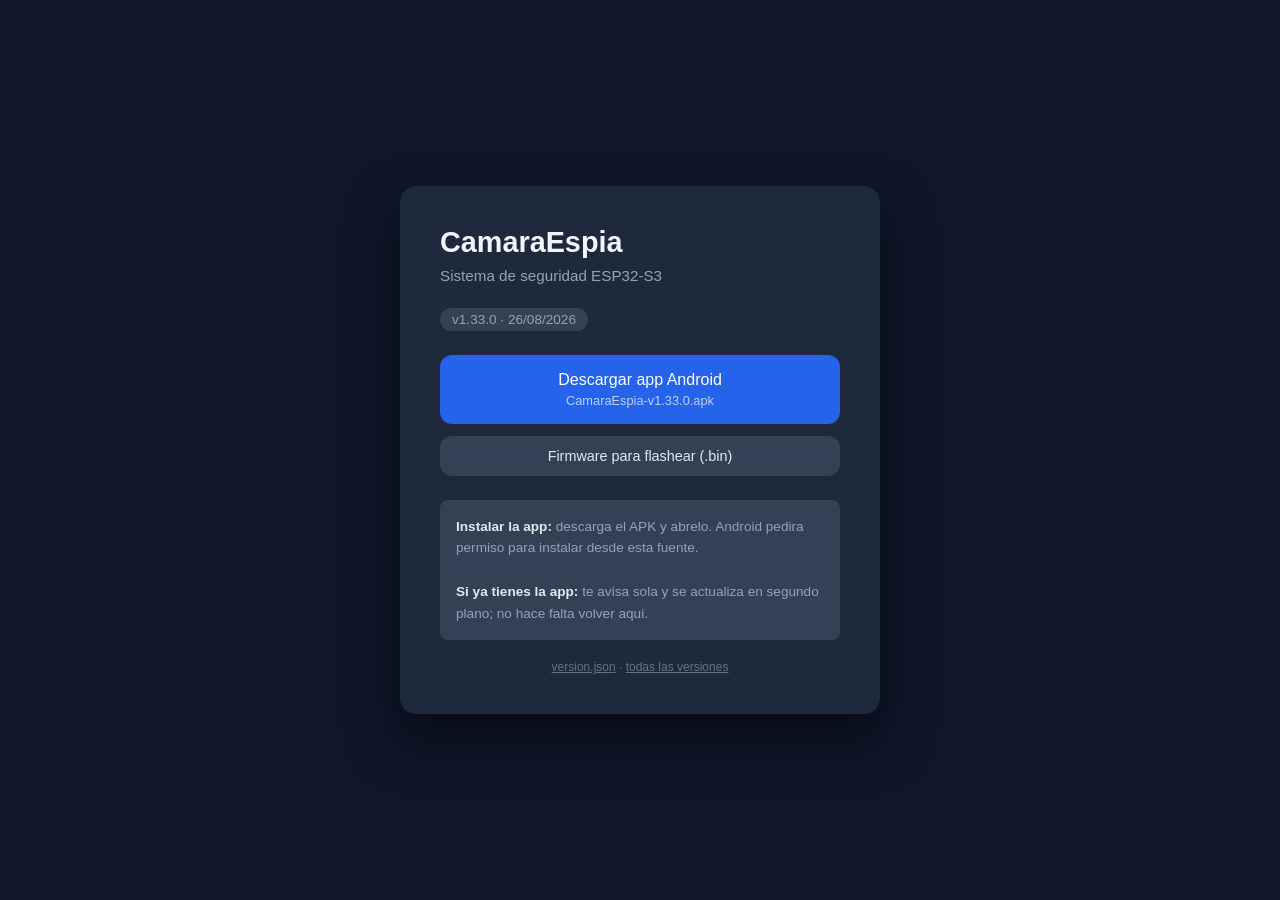
==== index.html @ 6697ad17 "Release v1.33.0" ====
<!DOCTYPE html>
<html lang="es">
<head>
<meta charset="UTF-8">
<meta name="viewport" content="width=device-width, initial-scale=1.0">
<title>CamaraEspia - Descargar</title>
<style>
*{margin:0;padding:0;box-sizing:border-box}
body{font-family:-apple-system,BlinkMacSystemFont,'Segoe UI',Roboto,sans-serif;background:#0f172a;color:#e2e8f0;min-height:100vh;display:flex;align-items:center;justify-content:center;padding:24px}
.card{background:#1e293b;border-radius:16px;padding:40px;max-width:480px;width:100%;box-shadow:0 25px 50px rgba(0,0,0,.5)}
h1{font-size:1.8rem;margin-bottom:8px;color:#f1f5f9}
.sub{color:#94a3b8;margin-bottom:24px;font-size:.95rem}
.version{display:inline-block;background:#334155;padding:4px 12px;border-radius:20px;font-size:.85rem;color:#94a3b8;margin-bottom:24px}
.download{display:block;background:#2563eb;color:#fff;text-decoration:none;padding:16px 24px;border-radius:12px;text-align:center;transition:background .2s}
.download:hover{background:#1d4ed8}
.download span{font-size:.8rem;color:rgba(255,255,255,.7);display:block;margin-top:4px}
.fw{display:block;margin-top:12px;background:#334155;color:#e2e8f0;text-decoration:none;padding:12px 24px;border-radius:12px;text-align:center;font-size:.9rem;transition:background .2s}
.fw:hover{background:#475569}
.note{margin-top:24px;padding:16px;background:#334155;border-radius:8px;font-size:.85rem;color:#94a3b8;line-height:1.6}
.note strong{color:#e2e8f0}
.foot{margin-top:20px;font-size:.75rem;color:#64748b;text-align:center}
.foot a{color:#64748b}
</style>
</head>
<body>
<div class="card">
<h1>CamaraEspia</h1>
<p class="sub">Sistema de seguridad ESP32-S3</p>
<div class="version">v1.33.0 &middot; 26/08/2026</div>
<a class="download" href="https://github.com/oscgtz2107-ui/CamaraEspia-OTA/releases/download/v1.33.0/CamaraEspia-v1.33.0.apk">
Descargar app Android
<span>CamaraEspia-v1.33.0.apk</span>
</a>
<a class="fw" href="https://github.com/oscgtz2107-ui/CamaraEspia-OTA/releases/download/v1.33.0/firmware_flash.bin">Firmware para flashear (.bin)</a>
<div class="note">
<strong>Instalar la app:</strong> descarga el APK y abrelo. Android pedira
permiso para instalar desde esta fuente.<br><br>
<strong>Si ya tienes la app:</strong> te avisa sola y se actualiza en
segundo plano; no hace falta volver aqui.
</div>
<p class="foot"><a href="version.json">version.json</a> &middot; <a href="https://github.com/oscgtz2107-ui/CamaraEspia-OTA/releases">todas las versiones</a></p>
</div>
</body>
</html>
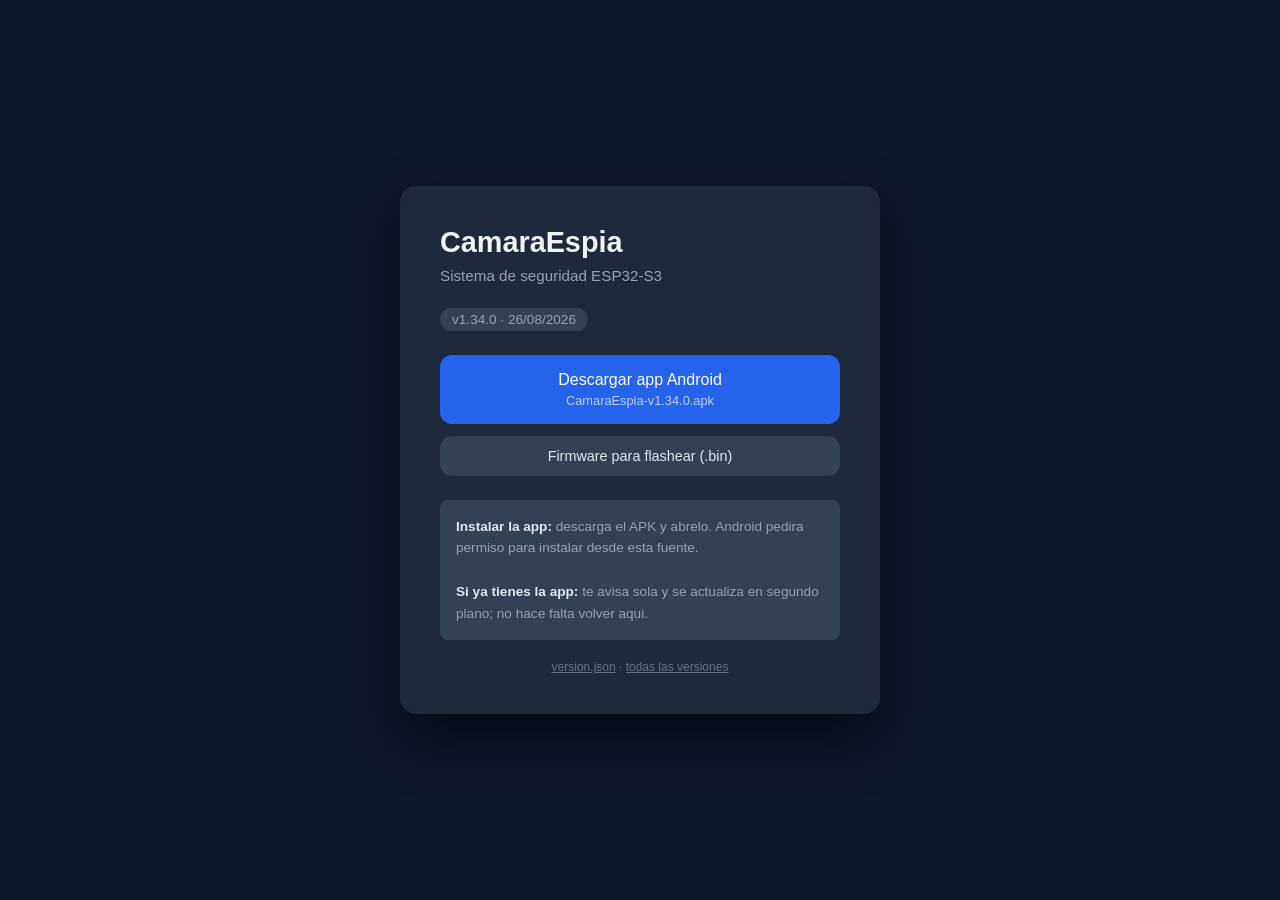
==== commit f0722939: "Release v1.34.0" ====
--- a/index.html
+++ b/index.html
@@ -26,12 +26,12 @@
 <div class="card">
 <h1>CamaraEspia</h1>
 <p class="sub">Sistema de seguridad ESP32-S3</p>
-<div class="version">v1.33.0 &middot; 26/08/2026</div>
-<a class="download" href="https://github.com/oscgtz2107-ui/CamaraEspia-OTA/releases/download/v1.33.0/CamaraEspia-v1.33.0.apk">
+<div class="version">v1.34.0 &middot; 26/08/2026</div>
+<a class="download" href="https://github.com/oscgtz2107-ui/CamaraEspia-OTA/releases/download/v1.34.0/CamaraEspia-v1.34.0.apk">
 Descargar app Android
-<span>CamaraEspia-v1.33.0.apk</span>
+<span>CamaraEspia-v1.34.0.apk</span>
 </a>
-<a class="fw" href="https://github.com/oscgtz2107-ui/CamaraEspia-OTA/releases/download/v1.33.0/firmware_flash.bin">Firmware para flashear (.bin)</a>
+<a class="fw" href="https://github.com/oscgtz2107-ui/CamaraEspia-OTA/releases/download/v1.34.0/firmware_flash.bin">Firmware para flashear (.bin)</a>
 <div class="note">
 <strong>Instalar la app:</strong> descarga el APK y abrelo. Android pedira
 permiso para instalar desde esta fuente.<br><br>
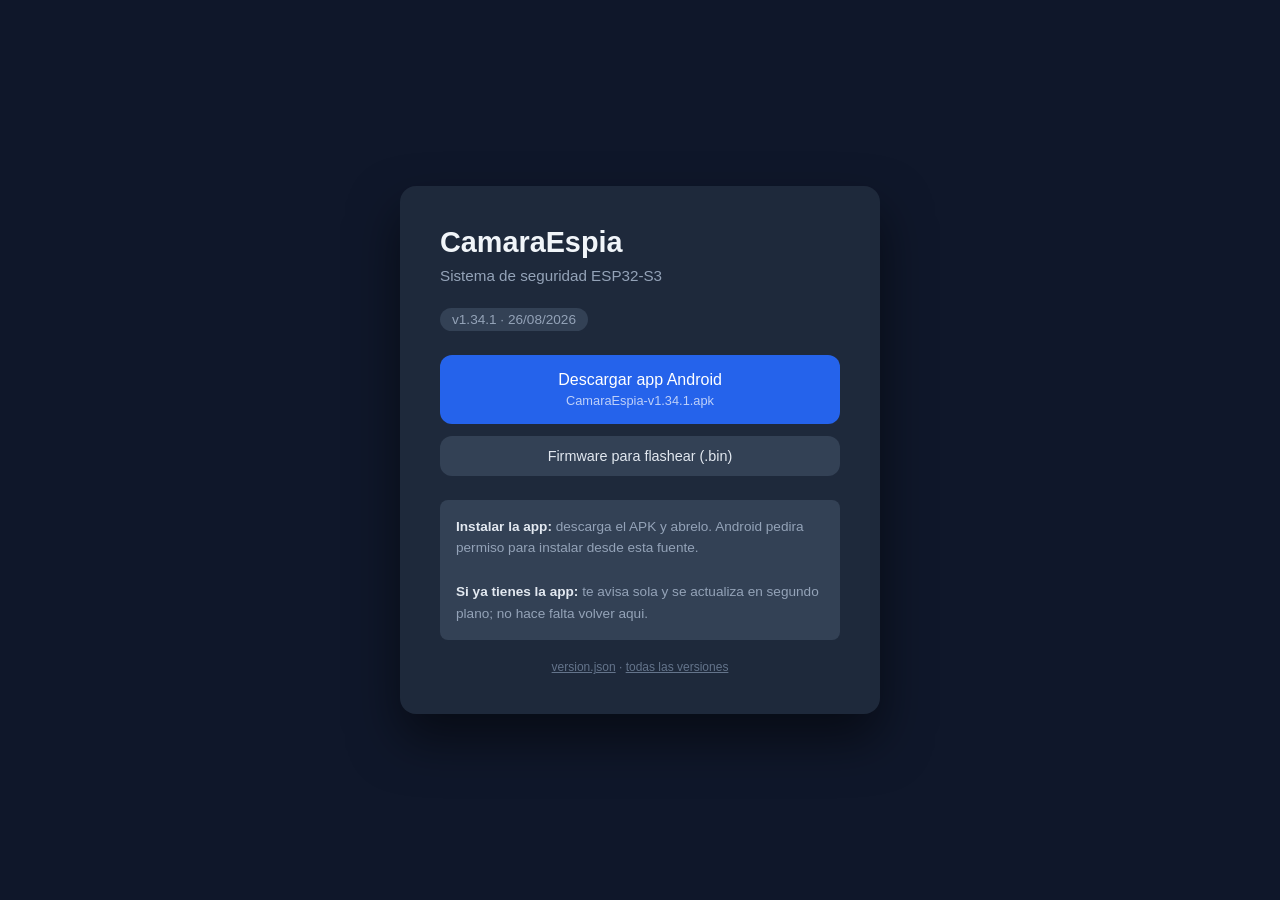
==== commit e98ae53d: "Release v1.34.1" ====
--- a/index.html
+++ b/index.html
@@ -26,12 +26,12 @@
 <div class="card">
 <h1>CamaraEspia</h1>
 <p class="sub">Sistema de seguridad ESP32-S3</p>
-<div class="version">v1.34.0 &middot; 26/08/2026</div>
-<a class="download" href="https://github.com/oscgtz2107-ui/CamaraEspia-OTA/releases/download/v1.34.0/CamaraEspia-v1.34.0.apk">
+<div class="version">v1.34.1 &middot; 26/08/2026</div>
+<a class="download" href="https://github.com/oscgtz2107-ui/CamaraEspia-OTA/releases/download/v1.34.1/CamaraEspia-v1.34.1.apk">
 Descargar app Android
-<span>CamaraEspia-v1.34.0.apk</span>
+<span>CamaraEspia-v1.34.1.apk</span>
 </a>
-<a class="fw" href="https://github.com/oscgtz2107-ui/CamaraEspia-OTA/releases/download/v1.34.0/firmware_flash.bin">Firmware para flashear (.bin)</a>
+<a class="fw" href="https://github.com/oscgtz2107-ui/CamaraEspia-OTA/releases/download/v1.34.1/firmware_flash.bin">Firmware para flashear (.bin)</a>
 <div class="note">
 <strong>Instalar la app:</strong> descarga el APK y abrelo. Android pedira
 permiso para instalar desde esta fuente.<br><br>
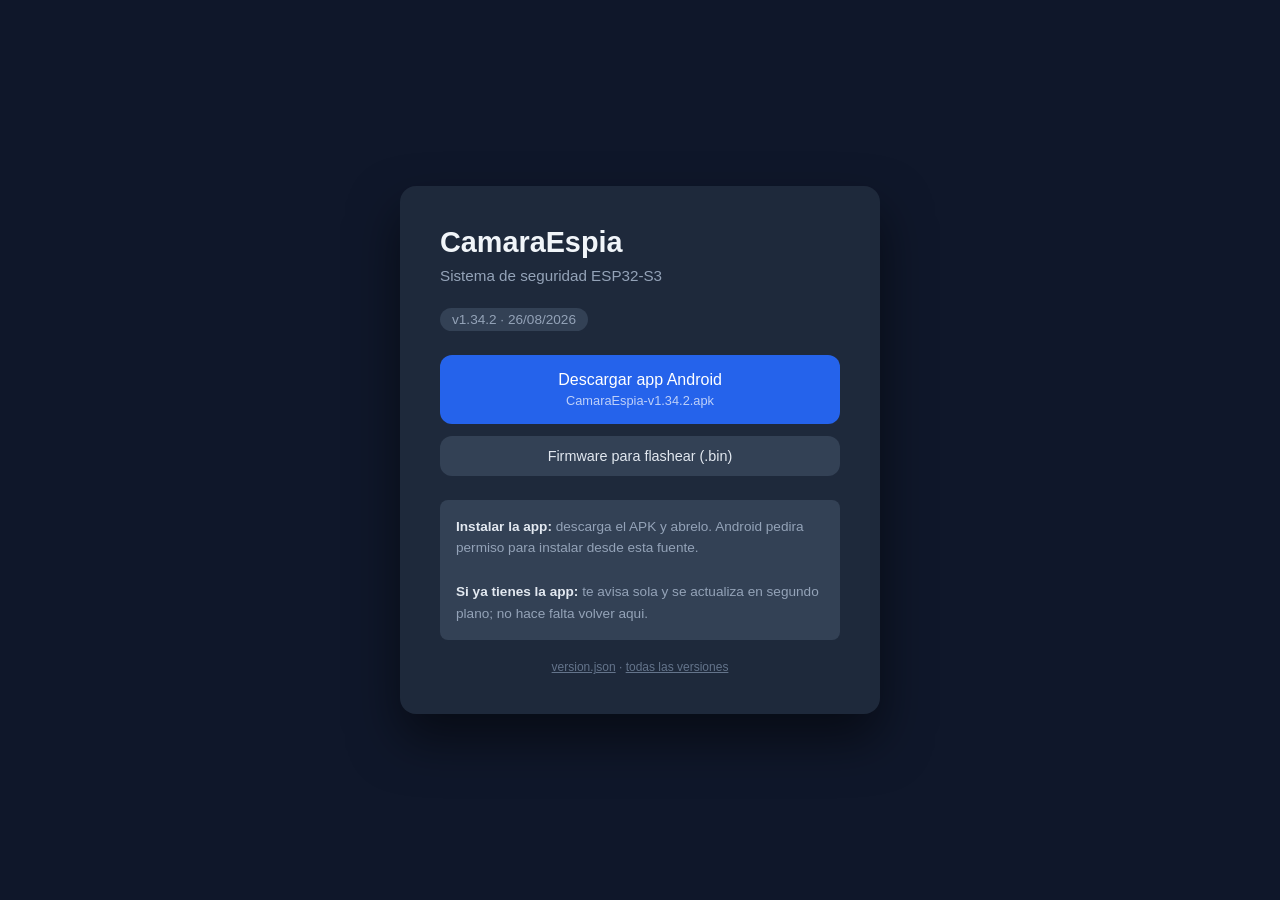
==== commit 6210720f: "Release v1.34.2" ====
--- a/index.html
+++ b/index.html
@@ -26,12 +26,12 @@
 <div class="card">
 <h1>CamaraEspia</h1>
 <p class="sub">Sistema de seguridad ESP32-S3</p>
-<div class="version">v1.34.1 &middot; 26/08/2026</div>
-<a class="download" href="https://github.com/oscgtz2107-ui/CamaraEspia-OTA/releases/download/v1.34.1/CamaraEspia-v1.34.1.apk">
+<div class="version">v1.34.2 &middot; 26/08/2026</div>
+<a class="download" href="https://github.com/oscgtz2107-ui/CamaraEspia-OTA/releases/download/v1.34.2/CamaraEspia-v1.34.2.apk">
 Descargar app Android
-<span>CamaraEspia-v1.34.1.apk</span>
+<span>CamaraEspia-v1.34.2.apk</span>
 </a>
-<a class="fw" href="https://github.com/oscgtz2107-ui/CamaraEspia-OTA/releases/download/v1.34.1/firmware_flash.bin">Firmware para flashear (.bin)</a>
+<a class="fw" href="https://github.com/oscgtz2107-ui/CamaraEspia-OTA/releases/download/v1.34.2/firmware_flash.bin">Firmware para flashear (.bin)</a>
 <div class="note">
 <strong>Instalar la app:</strong> descarga el APK y abrelo. Android pedira
 permiso para instalar desde esta fuente.<br><br>
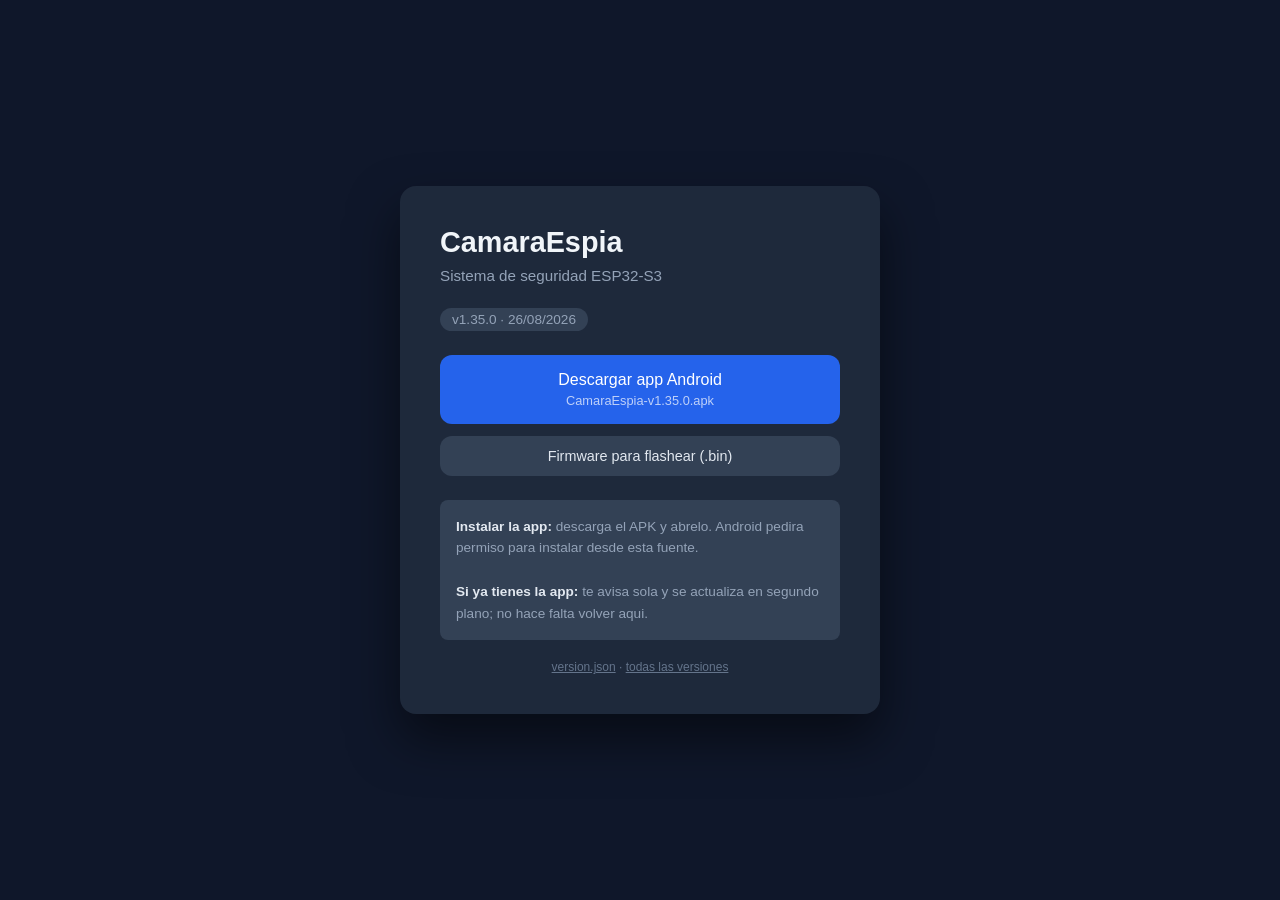
==== commit 39774ae5: "Release v1.35.0" ====
--- a/index.html
+++ b/index.html
@@ -26,12 +26,12 @@
 <div class="card">
 <h1>CamaraEspia</h1>
 <p class="sub">Sistema de seguridad ESP32-S3</p>
-<div class="version">v1.34.2 &middot; 26/08/2026</div>
-<a class="download" href="https://github.com/oscgtz2107-ui/CamaraEspia-OTA/releases/download/v1.34.2/CamaraEspia-v1.34.2.apk">
+<div class="version">v1.35.0 &middot; 26/08/2026</div>
+<a class="download" href="https://github.com/oscgtz2107-ui/CamaraEspia-OTA/releases/download/v1.35.0/CamaraEspia-v1.35.0.apk">
 Descargar app Android
-<span>CamaraEspia-v1.34.2.apk</span>
+<span>CamaraEspia-v1.35.0.apk</span>
 </a>
-<a class="fw" href="https://github.com/oscgtz2107-ui/CamaraEspia-OTA/releases/download/v1.34.2/firmware_flash.bin">Firmware para flashear (.bin)</a>
+<a class="fw" href="https://github.com/oscgtz2107-ui/CamaraEspia-OTA/releases/download/v1.35.0/firmware_flash.bin">Firmware para flashear (.bin)</a>
 <div class="note">
 <strong>Instalar la app:</strong> descarga el APK y abrelo. Android pedira
 permiso para instalar desde esta fuente.<br><br>
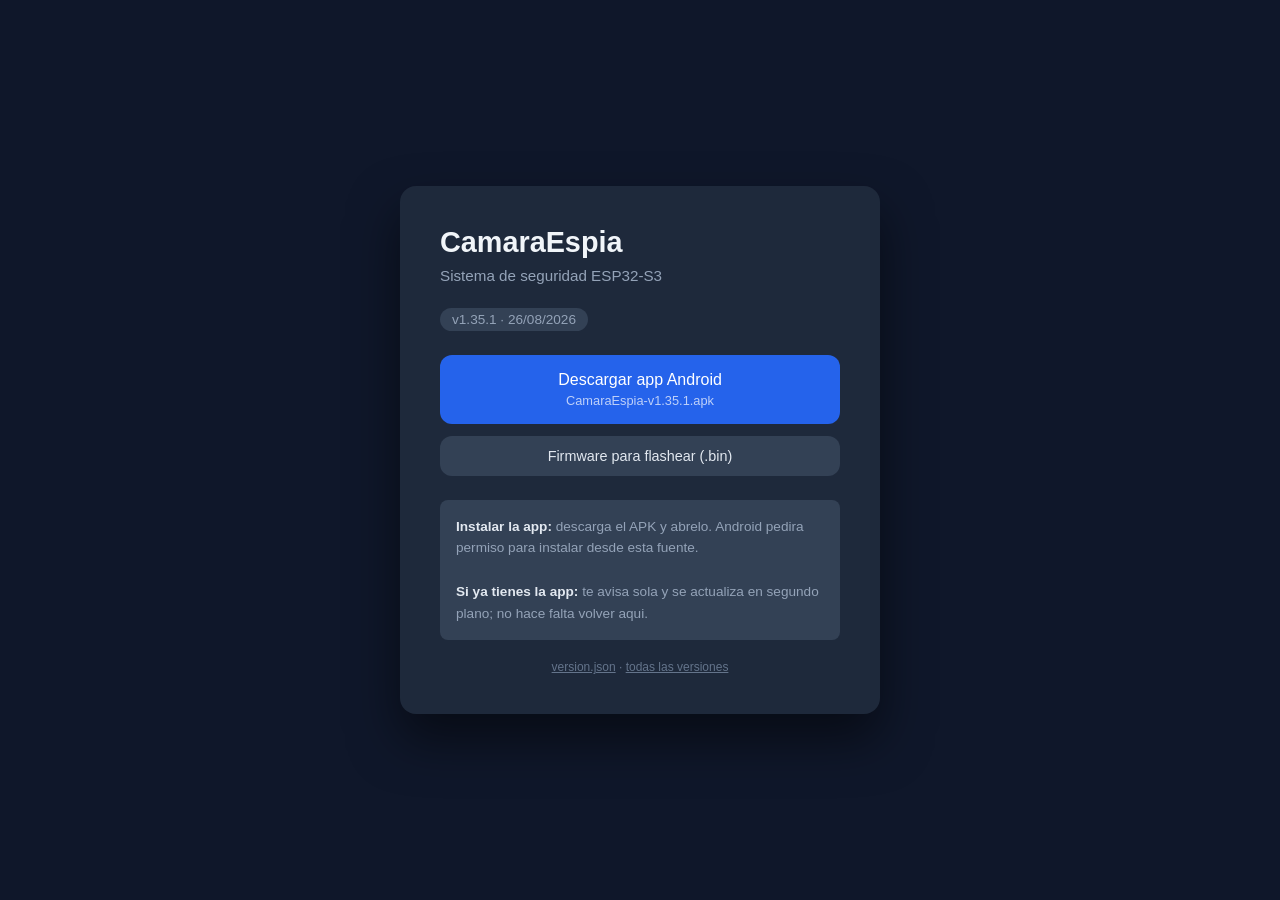
==== commit f51f060b: "Release v1.35.1" ====
--- a/index.html
+++ b/index.html
@@ -26,12 +26,12 @@
 <div class="card">
 <h1>CamaraEspia</h1>
 <p class="sub">Sistema de seguridad ESP32-S3</p>
-<div class="version">v1.35.0 &middot; 26/08/2026</div>
-<a class="download" href="https://github.com/oscgtz2107-ui/CamaraEspia-OTA/releases/download/v1.35.0/CamaraEspia-v1.35.0.apk">
+<div class="version">v1.35.1 &middot; 26/08/2026</div>
+<a class="download" href="https://github.com/oscgtz2107-ui/CamaraEspia-OTA/releases/download/v1.35.1/CamaraEspia-v1.35.1.apk">
 Descargar app Android
-<span>CamaraEspia-v1.35.0.apk</span>
+<span>CamaraEspia-v1.35.1.apk</span>
 </a>
-<a class="fw" href="https://github.com/oscgtz2107-ui/CamaraEspia-OTA/releases/download/v1.35.0/firmware_flash.bin">Firmware para flashear (.bin)</a>
+<a class="fw" href="https://github.com/oscgtz2107-ui/CamaraEspia-OTA/releases/download/v1.35.1/firmware_flash.bin">Firmware para flashear (.bin)</a>
 <div class="note">
 <strong>Instalar la app:</strong> descarga el APK y abrelo. Android pedira
 permiso para instalar desde esta fuente.<br><br>
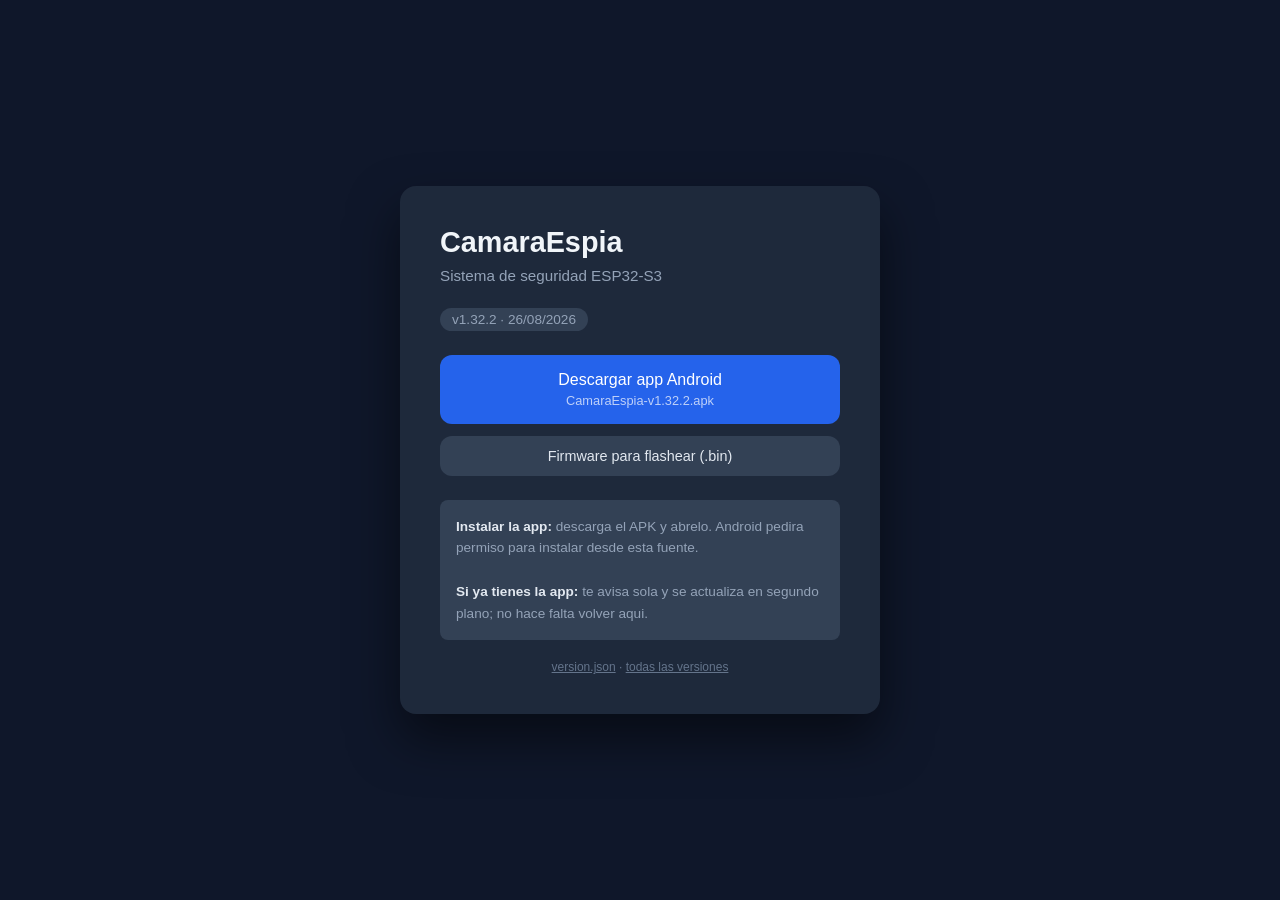
==== commit 174bcc16: "Release v1.32.2" ====
--- a/index.html
+++ b/index.html
@@ -26,12 +26,12 @@
 <div class="card">
 <h1>CamaraEspia</h1>
 <p class="sub">Sistema de seguridad ESP32-S3</p>
-<div class="version">v1.35.1 &middot; 26/08/2026</div>
-<a class="download" href="https://github.com/oscgtz2107-ui/CamaraEspia-OTA/releases/download/v1.35.1/CamaraEspia-v1.35.1.apk">
+<div class="version">v1.32.2 &middot; 26/08/2026</div>
+<a class="download" href="https://github.com/oscgtz2107-ui/CamaraEspia-OTA/releases/download/v1.32.2/CamaraEspia-v1.32.2.apk">
 Descargar app Android
-<span>CamaraEspia-v1.35.1.apk</span>
+<span>CamaraEspia-v1.32.2.apk</span>
 </a>
-<a class="fw" href="https://github.com/oscgtz2107-ui/CamaraEspia-OTA/releases/download/v1.35.1/firmware_flash.bin">Firmware para flashear (.bin)</a>
+<a class="fw" href="https://github.com/oscgtz2107-ui/CamaraEspia-OTA/releases/download/v1.32.2/firmware_flash.bin">Firmware para flashear (.bin)</a>
 <div class="note">
 <strong>Instalar la app:</strong> descarga el APK y abrelo. Android pedira
 permiso para instalar desde esta fuente.<br><br>
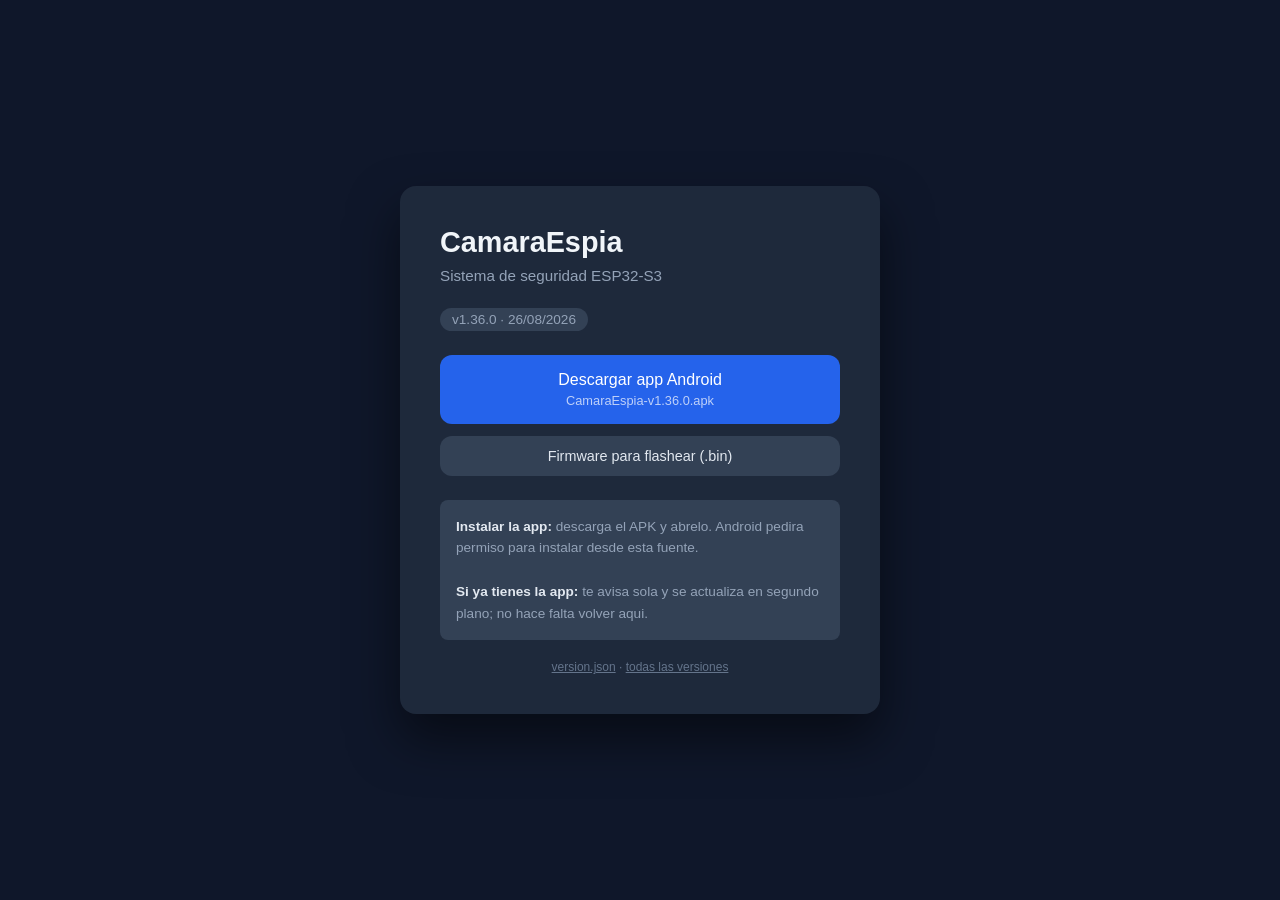
==== commit c89cb993: "Release v1.36.0" ====
--- a/index.html
+++ b/index.html
@@ -26,12 +26,12 @@
 <div class="card">
 <h1>CamaraEspia</h1>
 <p class="sub">Sistema de seguridad ESP32-S3</p>
-<div class="version">v1.32.2 &middot; 26/08/2026</div>
-<a class="download" href="https://github.com/oscgtz2107-ui/CamaraEspia-OTA/releases/download/v1.32.2/CamaraEspia-v1.32.2.apk">
+<div class="version">v1.36.0 &middot; 26/08/2026</div>
+<a class="download" href="https://github.com/oscgtz2107-ui/CamaraEspia-OTA/releases/download/v1.36.0/CamaraEspia-v1.36.0.apk">
 Descargar app Android
-<span>CamaraEspia-v1.32.2.apk</span>
+<span>CamaraEspia-v1.36.0.apk</span>
 </a>
-<a class="fw" href="https://github.com/oscgtz2107-ui/CamaraEspia-OTA/releases/download/v1.32.2/firmware_flash.bin">Firmware para flashear (.bin)</a>
+<a class="fw" href="https://github.com/oscgtz2107-ui/CamaraEspia-OTA/releases/download/v1.36.0/firmware_flash.bin">Firmware para flashear (.bin)</a>
 <div class="note">
 <strong>Instalar la app:</strong> descarga el APK y abrelo. Android pedira
 permiso para instalar desde esta fuente.<br><br>
